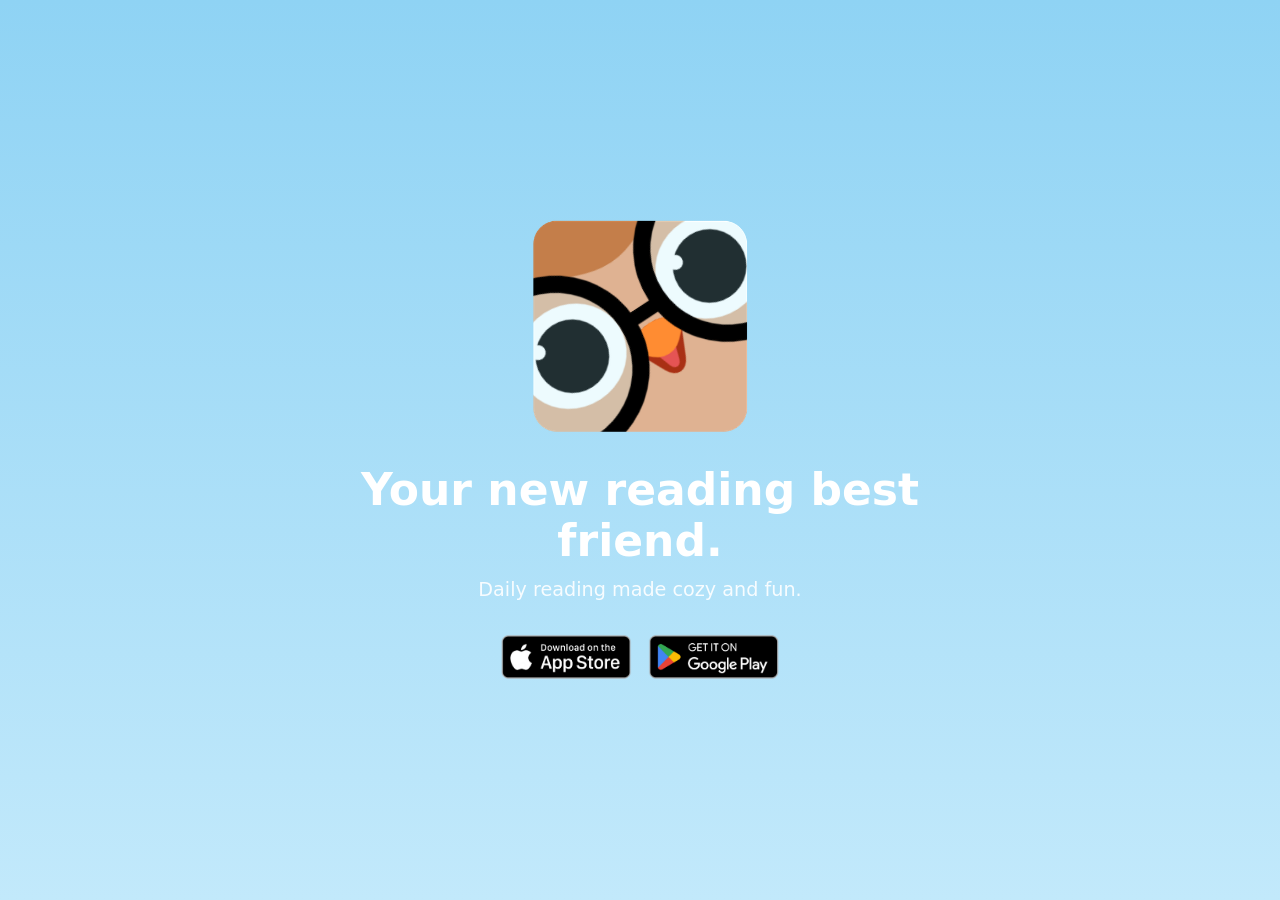
==== index.html @ a8ee0e49 "Initial Tala site" ====
<!DOCTYPE html>
<html lang="en">
<head>
  <meta charset="UTF-8" />
  <meta name="viewport" content="width=device-width, initial-scale=1.0" />
  <title>Tala – Your reading friend</title>
  <link rel="stylesheet" href="styles.css" />
</head>
<body>
  <main class="hero">
    <!-- Tala character -->
    <img
      class="tala"
      src="assets/tala-center.png"
      alt="Tala, your reading buddy"
    />

    <!-- Copy -->
    <h1>Your new reading best friend.</h1>
    <p>Daily reading made cozy and fun.</p>

    <!-- Store buttons -->
    <div class="buttons">
      <img src="assets/appstore.png" alt="Download on the App Store" />
      <img src="assets/googleplay.png" alt="Get it on Google Play" />
    </div>
  </main>
</body>
</html>
---- styles.css ----
* {
  box-sizing: border-box;
  margin: 0;
  font-family: system-ui, -apple-system, BlinkMacSystemFont;
}

body {
  min-height: 100vh;
  background: linear-gradient(#8fd3f4, #c2e9fb);
  display: flex;
  justify-content: center;
  align-items: center;
}

.hero {
  text-align: center;
  max-width: 640px;
  padding: 2rem;
}

.tala {
  width: 220px;
  margin-bottom: 1.5rem;
}

h1 {
  font-size: 2.75rem;
  color: white;
  margin-bottom: 0.75rem;
}

p {
  font-size: 1.2rem;
  color: rgba(255, 255, 255, 0.9);
}

.buttons {
  margin-top: 2rem;
  display: flex;
  justify-content: center;
  gap: 1rem;
}

.buttons img {
  height: 48px;
  cursor: pointer;
}
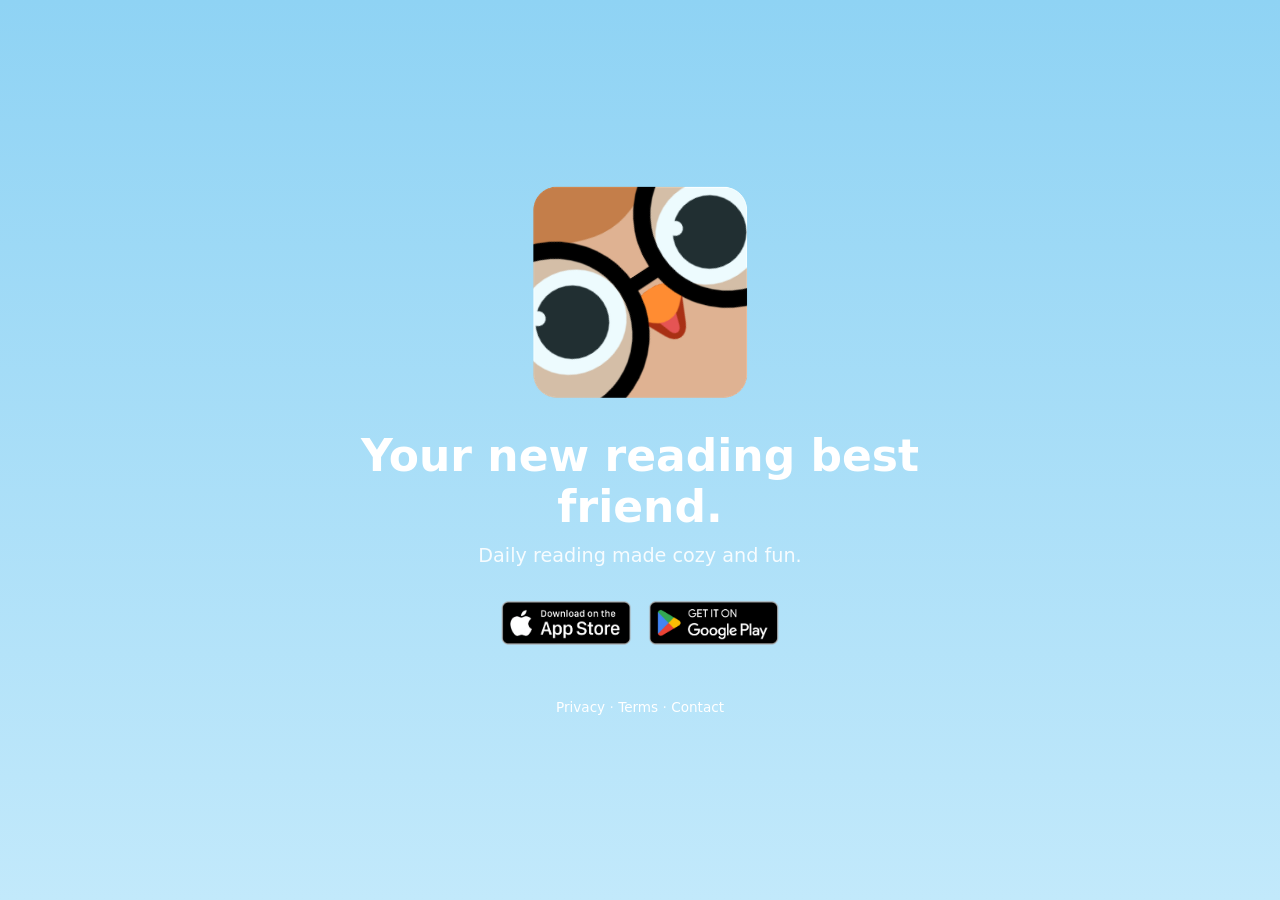
==== commit f98f7b0b: "Add privacy and terms pages + footer links" ====
--- a/index.html
+++ b/index.html
@@ -21,9 +21,37 @@
 
     <!-- Store buttons -->
     <div class="buttons">
-      <img src="assets/appstore.png" alt="Download on the App Store" />
-      <img src="assets/googleplay.png" alt="Get it on Google Play" />
+      <a
+        href="#"
+        target="_blank"
+        rel="noopener noreferrer"
+      >
+        <img src="assets/appstore.png" alt="Download on the App Store" />
+      </a>
+
+      <a
+        href="#"
+        target="_blank"
+        rel="noopener noreferrer"
+      >
+        <img src="assets/googleplay.png" alt="Get it on Google Play" />
+      </a>
     </div>
+
+    <!-- Footer links -->
+    <footer class="footer">
+      <a href="/privacy" target="_blank" rel="noopener noreferrer">
+        Privacy
+      </a>
+      ·
+      <a href="/terms" target="_blank" rel="noopener noreferrer">
+        Terms
+      </a>
+      ·
+      <a href="mailto:support@myfriendtala.com">
+        Contact
+      </a>
+    </footer>
   </main>
 </body>
 </html>
--- a/styles.css
+++ b/styles.css
@@ -45,3 +45,61 @@
   height: 48px;
   cursor: pointer;
 }
+
+/* --- Legal pages override --- */
+
+body.legal-page {
+  display: block;
+  align-items: initial;
+  justify-content: initial;
+}
+
+.legal {
+  max-width: 800px;
+  margin: 0 auto;
+  padding: 3rem 1.5rem;
+  color: white;
+}
+
+.legal h1 {
+  font-size: 2.2rem;
+  margin-bottom: 1.5rem;
+}
+
+.legal h2 {
+  margin-top: 2.5rem;
+  margin-bottom: 0.75rem;
+}
+
+.legal p,
+.legal li {
+  font-size: 1rem;
+  line-height: 1.6;
+  color: rgba(255, 255, 255, 0.95);
+}
+
+.legal ul {
+  margin-left: 1.25rem;
+  margin-top: 0.5rem;
+}
+
+.legal a {
+  color: white;
+  text-decoration: underline;
+}
+
+.footer {
+  margin-top: 3rem;
+  font-size: 0.85rem;
+  color: rgba(255, 255, 255, 0.85);
+}
+
+.footer a {
+  color: white;
+  text-decoration: none;
+}
+
+.footer a:hover {
+  text-decoration: underline;
+}
+
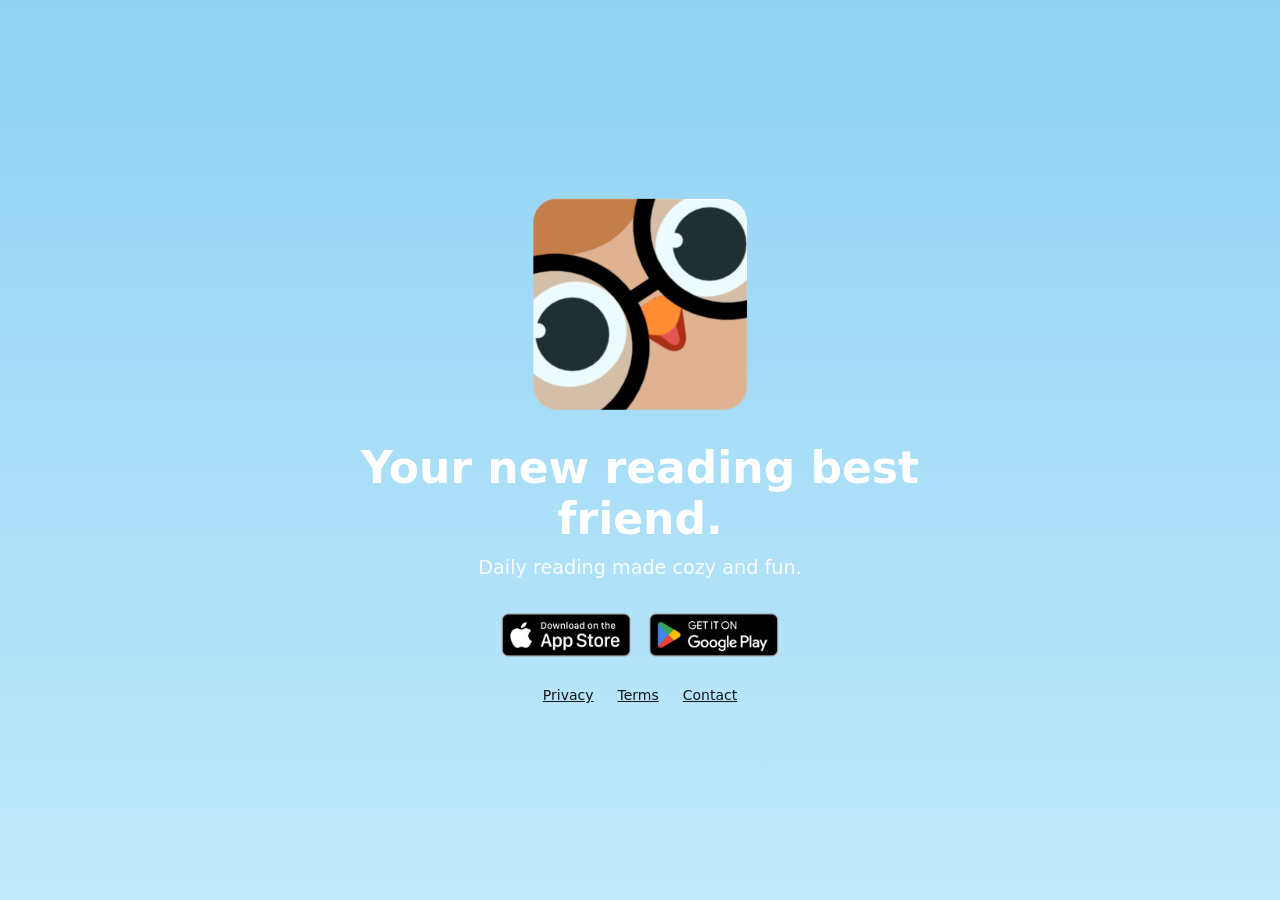
==== commit ef7a63b1: "Update Tala sit againe" ====
--- a/index.html
+++ b/index.html
@@ -1,19 +1,17 @@
 <!DOCTYPE html>
 <html lang="en">
+
 <head>
   <meta charset="UTF-8" />
   <meta name="viewport" content="width=device-width, initial-scale=1.0" />
   <title>Tala – Your reading friend</title>
   <link rel="stylesheet" href="styles.css" />
 </head>
+
 <body>
   <main class="hero">
     <!-- Tala character -->
-    <img
-      class="tala"
-      src="assets/tala-center.png"
-      alt="Tala, your reading buddy"
-    />
+    <img class="tala" src="assets/tala-center.png" alt="Tala, your reading buddy" />
 
     <!-- Copy -->
     <h1>Your new reading best friend.</h1>
@@ -21,37 +19,31 @@
 
     <!-- Store buttons -->
     <div class="buttons">
-      <a
-        href="#"
-        target="_blank"
-        rel="noopener noreferrer"
-      >
+      <a href="#" target="_blank" rel="noopener noreferrer">
         <img src="assets/appstore.png" alt="Download on the App Store" />
       </a>
 
-      <a
-        href="#"
-        target="_blank"
-        rel="noopener noreferrer"
-      >
+      <a href="#" target="_blank" rel="noopener noreferrer">
         <img src="assets/googleplay.png" alt="Get it on Google Play" />
       </a>
     </div>
 
     <!-- Footer links -->
     <footer class="footer">
-      <a href="/privacy" target="_blank" rel="noopener noreferrer">
+      <a href="https://hoot.myfriendtala.com/privacy-policy" target="_blank" rel="noopener noreferrer">
         Privacy
       </a>
-      ·
-      <a href="/terms" target="_blank" rel="noopener noreferrer">
+
+      <a href="https://hoot.myfriendtala.com/terms" target="_blank" rel="noopener noreferrer">
         Terms
       </a>
-      ·
+
       <a href="mailto:support@myfriendtala.com">
         Contact
       </a>
     </footer>
+
   </main>
 </body>
-</html>
+
+</html>
--- a/styles.css
+++ b/styles.css
@@ -89,17 +89,20 @@
 }
 
 .footer {
-  margin-top: 3rem;
-  font-size: 0.85rem;
-  color: rgba(255, 255, 255, 0.85);
+  margin-top: 24px;
+  display: flex;
+  justify-content: center;
+  gap: 24px; /* ← spacing knob */
+  font-size: 14px;
 }
 
 .footer a {
-  color: white;
-  text-decoration: none;
+  color: #000000;
+  text-decoration: underline;
+  opacity: 0.9;
 }
 
 .footer a:hover {
-  text-decoration: underline;
+  opacity: 1;
 }
 
